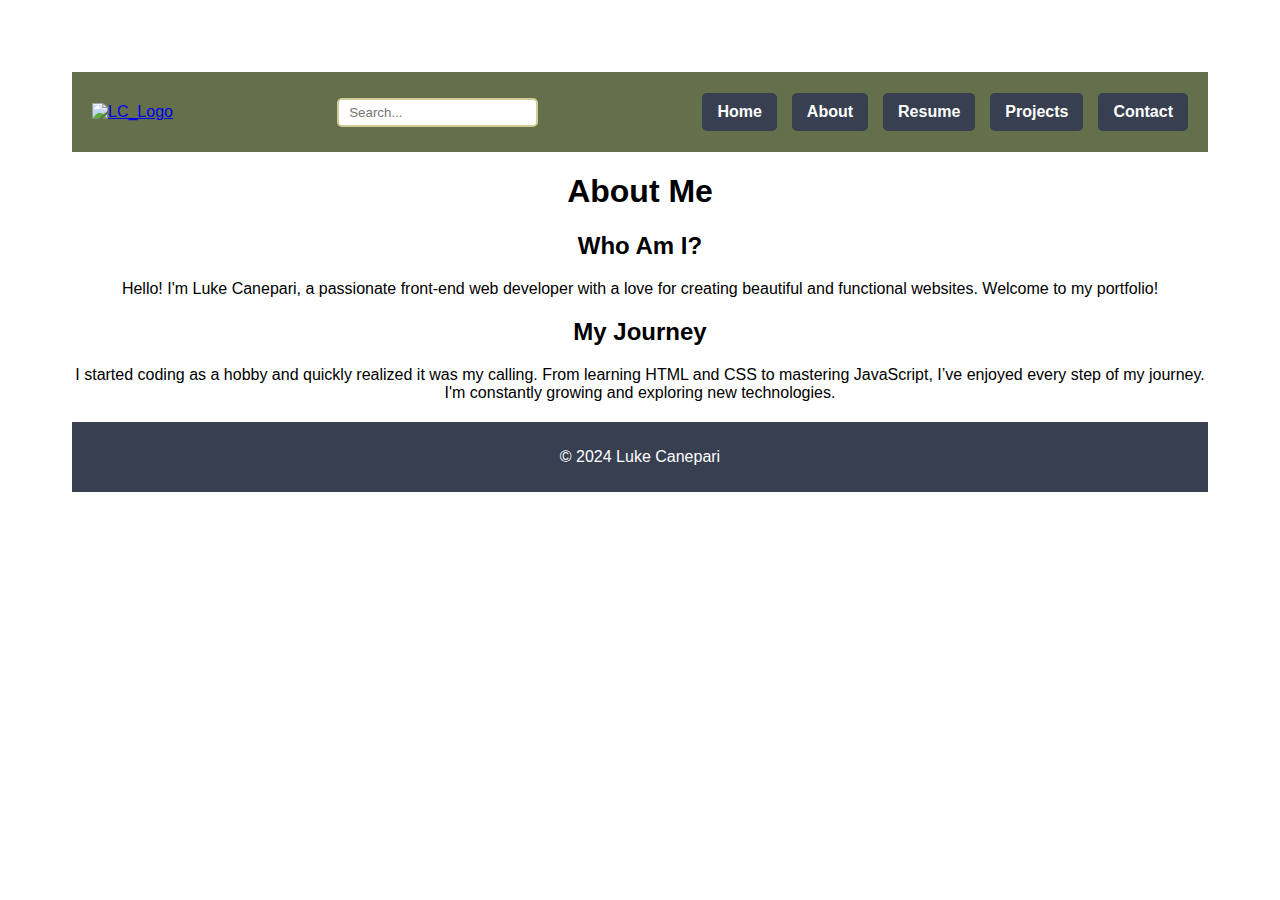
==== about.html @ 01ff7e08 "Added js file for about page with array that fills in content for about page" ====
<!DOCTYPE html>
<html lang="en">
<head>
    <meta charset="UTF-8">
    <meta name="viewport" content="width=device-width, initial-scale=1.0">
    <title>About Me - Luke Canepari's Portfolio</title>
    <link rel="stylesheet" href="css/styles.css">
</head>
<body>
    <nav class="navbar">
        <div class="logo">
            <a href="index.html">
                <img src="images/lc_logo.jpg" alt="LC_Logo" class="lc_logo" />
            </a>
        </div>
        <div class="search-bar">
            <input type="text" placeholder="Search..." />
        </div>
        <div class="nav-links">
            <a href="index.html">Home</a>
            <a href="about.html">About</a>
            <a href="resume.html">Resume</a>
            <a href="projects.html">Projects</a>
            <a href="contact.html">Contact</a>
        </div>
    </nav>

    <header>
        <h1>About Me</h1>
    </header>

    <main>
        <!-- First Section: Brief Introduction -->
        <div class="intro">
            <h2 id="who-am-i-heading"></h2>
            <p id="who-am-i-content"></p>
        </div>

        <!-- Second Section: Additional Information -->
        <div class="details">
            <h2 id="my-journey-heading"></h2>
            <p id="my-journey-content"></p>
        </div>
    </main>

    <footer>
        <p>&copy; 2024 Luke Canepari</p>
    </footer>

    <script src="js/about.js"></script>
</body>
</html>
---- css/styles.css ----
/* General Styles */  
  
body {  
    font-family: Helvetica, sans-serif;  
    padding: 5%;  
    text-align: center;  
    font-size: 50;  
 }  
   
/* General Navbar Styles */
.navbar {
    display: flex;
    align-items: center;
    justify-content: space-between;
    background-color: #646F4B; /* Navbar background color */
    padding: 10px 20px; /* Add spacing */
    height: 60px;
    position: sticky;
    top: 0;
    z-index: 1000;
}

/* Logo Styles */
.logo img {
    height: 50px; /* Adjust size as needed */
    width: auto; /* Maintain aspect ratio */
}


/* Search Bar Styles */
.search-bar input {
    padding: 5px 10px;
    border: 2px solid #D0CD94;
    border-radius: 5px;
    outline: none;
}

/* Navbar Links Container */
.nav-links {
    display: flex;
    gap: 15px; /* Space between buttons */
}

/* Navbar Link Styles */
.nav-links a {
    text-decoration: none;
    color: white;
    background-color: #373F51;
    padding: 10px 15px;
    border-radius: 5px;
    font-size: 16px;
    font-weight: bold;
    transition: background-color 0.3s, color 0.3s;
}

/* Link Hover Effect */
.nav-links a:hover {
    background-color: #D0CD94; /* Hover background */
    color: #373F51; /* Hover text color */
}

/* Responsive Design */
@media (max-width: 768px) {
    .navbar {
        flex-wrap: wrap; /* Allow wrapping on smaller screens */
    }

    .nav-links {
        justify-content: center;
        flex-wrap: wrap; /* Stack links on smaller screens */
    }

    .search-bar {
        margin: 10px 0; /* Adjust spacing for smaller screens */
    }

    .grid-container {
      grid-template-areas: 
          "main"
          "left"
          "right";
      grid-template-columns: 1fr;
  }
}

/* General styles for the grid */
.grid-container {
    display: grid;
    grid-template-areas: 
        "left main right";
    grid-template-columns: 1fr 2fr 1fr; /* Left, Center (Main Content), Right */
    gap: 20px;
    padding: 20px;
    max-width: 1200px;
    margin: auto; /* Center the grid */
}

/* Grid items */
.grid-item {
    background-color: #f5f5f5; /* Light background for contrast */
    border: 1px solid #ddd; /* Subtle border */
    border-radius: 8px; /* Rounded corners */
    padding: 20px;
    box-shadow: 0 2px 5px rgba(0, 0, 0, 0.1);
}

.left-box {
   grid-area: left;
}

.main-content {
   grid-area: main;
}

.right-box {
   grid-area: right;
}

/* Specific grid items */
.left-box, .right-box {
    background-color: #e8e8e8; /* Slightly darker for side boxes */
}

.main-content {
    text-align: center;
}

/* Gallery Styles */
.gallery {
    display: flex;
    justify-content: center;
    gap: 10px;
    margin-top: 20px;
}

.gallery img {
    width: 100px;
    height: auto;
    border-radius: 5px;
    box-shadow: 0 2px 5px rgba(0, 0, 0, 0.1);
    transition: transform 0.3s;
}

.gallery img:hover {
    transform: scale(1.1);
}
   
/* Slideshow Styles */  
  
#slideshow {  
   position: relative; /* for navigation buttons positioning */  
   margin: 0 auto;  
   width: 80%; /* responsive width */  
   padding: 0 40px; /* Add padding to make room for navigation buttons */  
}  
  
.slide {  
   display: none; /* Hide all slides by default */  
   width: 100%; /* Take full width */  
   height: auto; /* Dynamic height based on content */  
   flex-direction: column;  
   align-items: center;  
   padding: 20px;  
   box-sizing: border-box;  
}  
  
.slide.active {  
   display: block; /* Show only the active slide */  
}  
  
.slide img {  
   width: 100%;  
   height: auto; /* Maintain aspect ratio */  
   margin-bottom: 20px;  
}  
  
.nav-btn {  
   position: absolute;  
   top: 50%;  
   transform: translateY(-50%);  
   background-color: #fff;  
   border: none;  
   padding: 10px 15px;  
   font-size: 18px;  
   cursor: pointer;  
   z-index: 1; /* Add z-index to make buttons visible */  
}  
  
.prev-btn {  
   left: 0; /* Adjust position */  
}  
  
.next-btn {  
   right: 0; /* Adjust position */  
}

/* Enhanced Interactive Effects */  
  
/* Glowing Text Effect */  
@keyframes textGlow {  
    0%, 100% { text-shadow: 0 0 10px rgba(74, 158, 255, 0.5); }  
    50% { text-shadow: 0 0 20px rgba(74, 158, 255, 0.8); }  
 }  
   
 /* Scanner Line Effect */  
 @keyframes scanline {  
    0% { transform: translateY(-100%); }  
    100% { transform: translateY(100%); }  
 }  
   
 /* Data Stream Effect */  
 @keyframes dataStream {  
    0% { background-position: 0% 0%; }  
    100% { background-position: 0% 100%; }  
 }  
   
 /* Holographic Flicker */  
 @keyframes holoFlicker {  
    0%, 100% { opacity: 1; }  
    50% { opacity: 0.97; }  
    25%, 75% { opacity: 0.95; }  
 }  
   
 /* Enhanced Manual Container */  
 .game-manual {  
    /* Previous styles remain */  
    position: relative;  
    overflow: hidden;  
 }  
   
 .game-manual::before {  
    content: '';  
    position: absolute;  
    top: 0;  
    left: 0;  
    right: 0;  
    height: 100%;  
    background: linear-gradient(transparent, rgba(74, 158, 255, 0.1));  
    pointer-events: none;  
    animation: scanline 8s linear infinite;  
    opacity: 0.5;  
 }  
   
 /* Enhanced Header */  
 .manual-header h1 {  
    /* Previous styles remain */  
    animation: textGlow 3s ease-in-out infinite;  
    position: relative;  
 }  
   
 .manual-header h1::before {  
    content: attr(data-text);  
    position: absolute;  
    left: -2px;  
    text-shadow: 2px 0 #ff0000;  
    background: transparent;  
    overflow: hidden;  
    animation: holoFlicker 3s infinite;  
 }  
   
 /* Interactive Sections */  
 section {  
    /* Previous styles remain */  
    position: relative;  
    overflow: hidden;  
 }  
   
 section::after {  
    content: '';  
    position: absolute;  
    top: 0;  
    left: 0;  
    width: 100%;  
    height: 100%;  
    background: linear-gradient(  
       45deg,  
       transparent 0%,  
       rgba(74, 158, 255, 0.1) 50%,  
       transparent 100%  
    );  
    transform: translateX(-100%);  
    transition: transform 0.6s ease;  
 }  
   
 section:hover::after {  
    transform: translateX(100%);  
 }  
   
 /* Enhanced Crew Members */  
 .crew-member {  
    /* Previous styles remain */  
    position: relative;  
    cursor: pointer;  
 }  
   
 .crew-member::before {  
    content: '';  
    position: absolute;  
    top: -2px;  
    left: -2px;  
    right: -2px;  
    bottom: -2px;  
    background: linear-gradient(45deg, #4a9eff, transparent);  
    z-index: -1;  
    opacity: 0;  
    transition: opacity 0.3s ease;  
    border-radius: 10px;  
 }  
   
 .crew-member:hover::before {  
    opacity: 1;  
 }  
   
 /* AI Section Special Effects */  
 .crew-member.ai {  
    /* Previous styles remain */  
    background: rgba(255, 0, 0, 0.05);  
    position: relative;  
 }  
   
 .crew-member.ai::after {  
    content: '';  
    position: absolute;  
    top: 0;  
    left: 0;  
    width: 100%;  
    height: 100%;  
    background: repeating-linear-gradient(  
       0deg,  
       transparent,  
       transparent 2px,  
       rgba(255, 0, 0, 0.1) 3px,  
       rgba(255, 0, 0, 0.1) 3px  
    );  
    pointer-events: none;  
    animation: dataStream 20s linear infinite;  
 }  
   
 /* Feature Items Enhancement */  
 .feature-item {  
    /* Previous styles remain */  
    position: relative;  
    transition: all 0.3s ease;  
 }  
   
 .feature-item:hover {  
    transform: translateY(-5px) scale(1.02);  
    box-shadow: 0 10px 20px rgba(74, 158, 255, 0.2);  
 }  
   
 /* Interactive Tips */  
 .tip {  
    /* Previous styles remain */  
    position: relative;  
    overflow: hidden;  
 }  
   
 .tip::before {  
    content: '>';  
    position: absolute;  
    left: -20px;  
    color: #4a9eff;  
    transition: transform 0.3s ease;  
 }  
   
 .tip:hover::before {  
    transform: translateX(25px);  
 }  
   
 /* Enhanced Text Selection */  
 ::selection {  
    background: rgba(74, 158, 255, 0.3);  
    color: #fff;  
    text-shadow: 0 0 8px rgba(74, 158, 255, 0.8);  
 }  
   
 /* Interactive Images */  
 .ship-image {  
    position: relative;  
    overflow: hidden;  
    border-radius: 8px;  
 }  
   
 .ship-image::after {  
    content: '';  
    position: absolute;  
    top: 0;  
    left: 0;  
    width: 100%;  
    height: 100%;  
    background: linear-gradient(  
       45deg,  
       transparent,  
       rgba(74, 158, 255, 0.2),  
       transparent  
    );  
    transform: translateX(-100%);  
    transition: transform 0.6s ease;  
 }  
   
 .ship-image:hover::after {  
    transform: translateX(100%);  
 }  
   
 /* Footer Enhancement */  
 .manual-footer {  
    /* Previous styles remain */  
    position: relative;  
 }  
   
 .manual-footer::before {  
    content: '';  
    position: absolute;  
    top: 0;  
    left: 25%;  
    width: 50%;  
    height: 1px;  
    background: linear-gradient(  
       90deg,  
       transparent,  
       #4a9eff,  
       transparent  
    );  
 }  
   
 /* Loading State */  
 .loading {  
    position: relative;  
 }  
   
 .loading::after {  
    content: '';  
    position: absolute;  
    top: 0;  
    left: 0;  
    width: 100%;  
    height: 2px;  
    background: #4a9eff;  
    animation: loading 2s ease-in-out infinite;  
 }  
   
 @keyframes loading {  
    0% { width: 0; left: 0; }  
    50% { width: 100%; left: 0; }  
    100% { width: 0; left: 100%; }  
 }  
   
 /* Hover Cards */  
 .feature-card {  
    transform-style: preserve-3d;  
    transition: transform 0.5s ease;  
 }  
   
 .feature-card:hover {  
    transform: rotateX(10deg) rotateY(10deg);  
 }  
   
 /* Interactive Links */  
 .manual-link {  
    position: relative;  
    color: #4a9eff;  
    text-decoration: none;  
    transition: all 0.3s ease;  
 }  
   
 .manual-link::after {  
    content: '';  
    position: absolute;  
    bottom: -2px;  
    left: 0;  
    width: 100%;  
    height: 1px;  
    background: #4a9eff;  
    transform: scaleX(0);  
    transition: transform 0.3s ease;  
 }  
   
 .manual-link:hover::after {  
    transform: scaleX(1);  
 }
 
 
 /* Short Story Container */  
.short-story {  
    max-width: 800px;  
    margin: 0 auto;  
    padding: 40px;  
    font-family: "Times New Roman", Times, serif;  
    line-height: 1.6;  
    color: #333;  
    background-color: rgba(255, 255, 255, 0.95);  
    border-radius: 8px;  
    transition: all 0.3s ease;  
 }  
   
 /* Hover effect for the entire story container */  
 .short-story:hover {  
    box-shadow: 0 5px 15px rgba(0,0,0,0.1);  
    transform: translateY(-2px);  
 }  
   
 /* Epigraph (Quote at the beginning) Styles */  
 .epigraph {  
    margin: 40px 0;  
    padding: 20px;  
    font-style: italic;  
    text-align: center;  
    color: #646F4B; /* Using your theme color */  
 }  
   
 .epigraph p {  
    margin-bottom: 10px;  
    line-height: 1.8;  
 }  
   
 .epigraph cite {  
    display: block;  
    margin-top: 10px;  
    font-size: 0.9em;  
 }  
   
 /* Story Title Styles */  
 .story-title {  
    text-align: center;  
    font-size: 28px;  
    margin: 40px 0;  
    font-weight: bold;  
    color: #373F51; /* Using your theme color */  
    transition: all 0.3s ease;  
 }  
   
 .story-title:hover {  
    color: #646F4B;  
    transform: scale(1.02);  
 }  
   
 /* Story Content Styles */  
 .story-content {  
    margin-top: 30px;  
 }  
   
 .story-content p {  
    margin-bottom: 20px;  
    text-indent: 2em; /* Creates paragraph indentation */  
    text-align: justify;  
    transition: all 0.3s ease;  
 }  
   
 /* Special styling for single-line paragraphs (like dialogue) */  
 .story-content p:only-child,  
 .story-content p:empty {  
    text-indent: 0;  
    text-align: left;  
 }  
   
 /* Hover effect for paragraphs */  
 .story-content p:hover {  
    color: #000;  
    background-color: rgba(100, 111, 75, 0.05);  
    padding: 5px;  
    border-radius: 4px;  
 }  

 /* Base Styles */  
.chapter-content {  
    max-width: 800px;  
    margin: 0 auto;  
    padding: 2rem;  
    background: #1a1a1a;  
    color: #e0e0e0;  
    font-family: 'Crimson Text', serif;  
    line-height: 1.8;  
    position: relative;  
 }  
   
 /* Chapter Header */  
 .chapter-header {  
    text-align: center;  
    margin-bottom: 4rem;  
    position: relative;  
 }  
   
 .chapter-header h1 {  
    font-size: 3rem;  
    color: #d4af37;  
    text-transform: uppercase;  
    letter-spacing: 0.2em;  
    margin-bottom: 1rem;  
    text-shadow: 0 0 10px rgba(212, 175, 55, 0.3);  
 }  
   
 .chapter-decoration {  
    height: 2px;  
    background: linear-gradient(90deg,  
       transparent,  
       #d4af37,  
       transparent  
    );  
    width: 50%;  
    margin: 0 auto;  
 }  
   
 /* Scene Styling */  
 .scene {  
    margin: 2rem 0;  
    padding: 1.5rem;  
    border-left: 3px solid transparent;  
    transition: all 0.3s ease;  
 }  
   
 /* Enhanced Scene Types */  
 .tension {  
    border-left-color: #ff4444;  
    background: linear-gradient(90deg,  
       rgba(255, 68, 68, 0.1),  
       transparent  
    );  
 }  
   
 .chase {  
    border-left-color: #ff8c00;  
    background: linear-gradient(90deg,  
       rgba(255, 140, 0, 0.1),  
       transparent  
    );  
 }  
   
 .horror-sequence {  
    border-left-color: #800000;  
    background: linear-gradient(90deg,  
       rgba(128, 0, 0, 0.1),  
       transparent  
    );  
    padding: 2rem;  
    margin: 2rem 0;  
 }  
   
 /* Dialogue Styling */  
 .dialogue-sequence {  
    margin: 1.5rem 0;  
    padding-left: 2rem;  
 }  
   
 .radio-message {  
    color: #7fff00;  
    font-family: 'Courier New', monospace;  
    padding: 0.5rem;  
    background: rgba(0, 255, 0, 0.05);  
    border-left: 3px solid #7fff00;  
    margin: 1rem 0;  
 }  
   
 .monster-dialogue {  
    color: #ff4444;  
    font-style: italic;  
    font-family: 'Crimson Text', serif;  
    padding: 1rem;  
    background: rgba(255, 0, 0, 0.05);  
    border-left: 3px solid #ff4444;  
    margin: 1rem 0;  
    text-shadow: 0 0 5px rgba(255, 0, 0, 0.3);  
 }  
   
 /* Action Sequences */  
 .action-sequence {  
    padding: 1.5rem;  
    border-left: 3px solid #ffd700;  
    background: linear-gradient(90deg,  
       rgba(255, 215, 0, 0.1),  
       transparent  
    );  
    margin: 2rem 0;  
 }  
   
 /* Combat Scenes */  
 .combat {  
    border-left: 5px solid #ff4444;  
    padding: 2rem;  
    background: linear-gradient(90deg,  
       rgba(255, 68, 68, 0.15),  
       transparent  
    );  
    margin: 2.5rem 0;  
 }  
   
 /* Emotional Moments */  
 .reflection {  
    font-style: italic;  
    color: #b0c4de;  
    padding: 2rem;  
    background: rgba(176, 196, 222, 0.05);  
    border-left: 3px solid #b0c4de;  
    margin: 2rem 0;  
 }  
   
 /* Technical Details */  
 .technical-detail {  
    font-family: 'Courier New', monospace;  
    color: #00ff00;  
    padding: 1.5rem;  
    background: rgba(0, 255, 0, 0.05);  
    border-left: 3px solid #00ff00;  
    margin: 1.5rem 0;  
 }  
   
 /* Monster Descriptions */  
 .creature-description {  
    color: #ff6b6b;  
    padding: 1.5rem;  
    background: rgba(255, 107, 107, 0.05);  
    border-left: 3px solid #ff6b6b;  
    margin: 1.5rem 0;  
 }  
   
 /* Climactic Moments */  
 .climax {  
    border-left: 5px solid #ff0000;  
    padding: 2rem;  
    background: linear-gradient(90deg,  
       rgba(255, 0, 0, 0.2),  
       transparent  
    );  
    margin: 3rem 0;  
    font-size: 1.1em;  
 }  
   
 /* Inner Thoughts */  
 .inner-thought {  
    font-style: italic;  
    color: #b0c4de;  
    padding-left: 1rem;  
    border-left: 2px solid #b0c4de;  
 }  
   
 /* Special Effects */  
 .scene.night {  
    background: linear-gradient(90deg,  
       rgba(0, 0, 50, 0.2),  
       transparent  
    );  
    color: #b0c4de;  
 }  
   
 .scene.final-horror {  
    background: linear-gradient(90deg,  
       rgba(128, 0, 0, 0.2),  
       transparent  
    );  
    padding: 2rem;  
    border-left: 5px solid #800000;  
 }  
   
 /* Animation Effects */  
 @keyframes pulse {  
    0% { opacity: 1; }  
    50% { opacity: 0.7; }  
    100% { opacity: 1; }  
 }  
   
 .creature-speech {  
    animation: pulse 2s infinite;  
    color: #ff4444;  
    font-style: italic;  
    margin: 1rem 0;  
 }  
   
 /* Enhanced Typography */  
 .final-thought {  
    font-size: 1.2em;  
    color: #ff6b6b;  
    text-align: center;  
    font-style: italic;  
    margin: 2rem 0;  
 }  
   
 /* Scene Transitions */  
 .scene {  
    position: relative;  
    overflow: hidden;  
 }  
   
 .scene::after {  
    content: '';  
    position: absolute;  
    top: 0;  
    left: 0;  
    width: 100%;  
    height: 100%;  
    background: linear-gradient(90deg,  
       transparent,  
       rgba(255, 255, 255, 0.1),  
       transparent  
    );  
    transform: translateX(-100%);  
    transition: transform 0.5s ease;  
 }  
   
 .scene:hover::after {  
    transform: translateX(100%);  
 }  
   
 /* Responsive Design */  
 @media (max-width: 768px) {  
    .chapter-content {  
       padding: 1rem;  
    }  
   
    .chapter-header h1 {  
       font-size: 2rem;  
    }  
   
    .scene {  
       padding: 1rem;  
    }  
 }  
   
 /* Print Styles */  
 @media print {  
    .chapter-content {  
       background: white;  
       color: black;  
    }  
   
    .scene::after {  
       display: none;  
    }  
 }
 
   
 /* Responsive Design */  
 @media screen and (max-width: 768px) {  
    .short-story {  
       padding: 20px;  
       margin: 10px;  
       font-size: 16px;  
    }  
   
    .story-title {  
       font-size: 24px;  
    }  
   
    .epigraph {  
       margin: 20px 0;  
       padding: 10px;  
    }  
   
    .story-content p {  
       text-indent: 1.5em;  
    }  
 }  
   
 @media screen and (max-width: 480px) {  
    .short-story {  
       padding: 15px;  
       margin: 5px;  
       font-size: 14px;  
    }  
   
    .story-title {  
       font-size: 20px;  
    }  
   
    .epigraph {  
       margin: 15px 0;  
       padding: 8px;  
    }  
   
    .story-content p {  
       text-indent: 1em;  
    }  
 }  
   
 /* Print Styles */  
 @media print {  
    .short-story {  
       max-width: 100%;  
       padding: 0;  
       box-shadow: none;  
       background: none;  
    }  
   
    .story-content p {  
       page-break-inside: avoid;  
    }  
 }
 
 /* Resume Styles */  
#resume {  
    max-width: 1000px;  
    margin: 0 auto;  
    padding: 40px;  
    background-color: #fff;  
    box-shadow: 0 0 20px rgba(0,0,0,0.1);  
    border-radius: 8px;  
    transition: all 0.3s ease;  
 }  
   
 #resume:hover {  
    box-shadow: 0 0 30px rgba(100, 111, 75, 0.2);  
    transform: translateY(-5px);  
 }  
   
 /* Resume Header */  
 .resume-header {  
    text-align: center;  
    margin-bottom: 40px;  
    padding-bottom: 20px;  
    border-bottom: 2px solid #646F4B;  
 }  
   
 .resume-header h2 {  
    font-size: 2.5em;  
    color: #373F51;  
    margin-bottom: 15px;  
    transition: all 0.3s ease;  
 }  
   
 .resume-header h2:hover {  
    color: #646F4B;  
    transform: scale(1.02);  
 }  
   
 .contact-info {  
    color: #666;  
    line-height: 1.6;  
 }  
   
 .contact-info a {  
    color: #646F4B;  
    text-decoration: none;  
    transition: all 0.3s ease;  
 }  
   
 .contact-info a:hover {  
    color: #373F51;  
    text-decoration: underline;  
 }  
   
 /* Section Styles */  
 #resume h3 {  
    color: #373F51;  
    font-size: 1.8em;  
    margin: 30px 0 20px;  
    padding-bottom: 10px;  
    border-bottom: 1px solid #ddd;  
    transition: all 0.3s ease;  
 }  
   
 #resume h3:hover {  
    color: #646F4B;  
    border-bottom-color: #646F4B;  
    padding-left: 10px;  
 }  
   
 /* Education Section */  
 .education-item {  
    margin-bottom: 30px;  
    padding: 20px;  
    border-radius: 8px;  
    transition: all 0.3s ease;  
 }  
   
 .education-item:hover {  
    background-color: rgba(100, 111, 75, 0.05);  
 }  
   
 .education-item h4 {  
    color: #373F51;  
    font-size: 1.4em;  
    margin-bottom: 10px;  
 }  
   
 .education-item .degree,  
 .education-item .minor {  
    color: #646F4B;  
    font-weight: 500;  
    margin: 5px 0;  
 }  
   
 .education-item .location,  
 .education-item .graduation {  
    color: #666;  
    font-style: italic;  
 }  
   
 /* Experience Section */  
 .experience-item {  
    margin-bottom: 30px;  
    padding: 20px;  
    border-radius: 8px;  
    transition: all 0.3s ease;  
 }  
   
 .experience-item:hover {  
    background-color: rgba(100, 111, 75, 0.05);  
    transform: translateX(10px);  
 }  
   
 .experience-item h4 {  
    color: #373F51;  
    font-size: 1.3em;  
    margin-bottom: 10px;  
 }  
   
 .job-info {  
    color: #646F4B;  
    font-style: italic;  
    margin-bottom: 15px;  
 }  
   
 /* List Styles */  
 #resume ul {  
    list-style-type: none;  
    padding-left: 20px;  
 }  
   
 #resume ul li {  
    margin-bottom: 10px;  
    position: relative;  
    padding-left: 20px;  
    line-height: 1.6;  
    transition: all 0.3s ease;  
 }  
   
 #resume ul li::before {  
    content: "•";  
    color: #646F4B;  
    position: absolute;  
    left: 0;  
    transition: all 0.3s ease;  
 }  
   
 #resume ul li:hover {  
    color: #373F51;  
    transform: translateX(5px);  
 }  
   
 #resume ul li:hover::before {  
    color: #373F51;  
    transform: scale(1.2);  
 }  
   
 /* Skills & Projects Section */  
 #skills-projects ul {  
    display: grid;  
    grid-template-columns: repeat(auto-fit, minmax(250px, 1fr));  
    gap: 15px;  
    padding: 20px;  
 }  
   
 #skills-projects ul li {  
    background-color: rgba(100, 111, 75, 0.05);  
    padding: 15px;  
    border-radius: 6px;  
    transition: all 0.3s ease;  
 }  
   
 #skills-projects ul li:hover {  
    background-color: rgba(100, 111, 75, 0.1);  
    transform: translateY(-3px);  
    box-shadow: 0 3px 10px rgba(0,0,0,0.1);  
 }  
   
 /* Responsive Design */  
 @media screen and (max-width: 768px) {  
    #resume {  
       padding: 20px;  
    }  
   
    .resume-header h2 {  
       font-size: 2em;  
    }  
   
    #skills-projects ul {  
       grid-template-columns: 1fr;  
    }  
   
    .experience-item,  
    .education-item {  
       padding: 15px;  
    }  
 }  
   
 @media screen and (max-width: 480px) {  
    #resume {  
       padding: 15px;  
    }  
   
    .resume-header h2 {  
       font-size: 1.8em;  
    }  
   
    #resume h3 {  
       font-size: 1.5em;  
    }  
   
    .experience-item h4,  
    .education-item h4 {  
       font-size: 1.2em;  
    }  
 }  
   
 /* Print Styles */  
 @media print {  
    #resume {  
       box-shadow: none;  
       padding: 0;  
    }  
   
    .experience-item:hover,  
    .education-item:hover,  
    #skills-projects ul li:hover {  
       transform: none;  
       background-color: transparent;  
       box-shadow: none;  
    }  
   
    #resume ul li::before {  
       color: #000;  
    }  
 }
 
   
 /* Footer Styles */  
   
 footer {  
    text-align: center;  
    background-color: #373F51;  
    color: white;  
    padding: 10px 0;  
    margin-top: 20px;  
 }  
   
 /* Responsive Design */  
   
 @media screen and (max-width: 768px) {  
    .navbar {  
       flex-wrap: wrap; /* Allow wrapping on smaller screens */  
    }  
   
    .nav-links {  
       justify-content: center;  
       flex-wrap: wrap; /* Stack links on smaller screens */  
    }  
   
    .search-bar {  
       margin: 10px 0; /* Adjust spacing for smaller screens */  
    }  
   
    #slideshow {  
       width: 90%;  
    }  
   
    .nav-btn {  
       padding: 5px 10px;  
       font-size: 14px;  
    }  
   
    .prev-btn {  
       left: -20px;  
    }  
   
    .next-btn {  
       right: -20px;  
    }  
 }  
   
 @media (max-width: 480px) {  
    .navbar {  
       width: 100%;  
    }  
   
    .nav-links {  
       flex-direction: column;  
    }  
   
    .search-bar {  
       margin: 5px 0;  
    }  
   
    #slideshow {  
       width: 100%;  
    }  
   
    .nav-btn {  
       padding: 2px 5px;  
       font-size: 12px;  
    }  
   
    .prev-btn {  
       left: -15px;  
    }  
   
    .next-btn {  
       right: -15px;  
    }  
 }
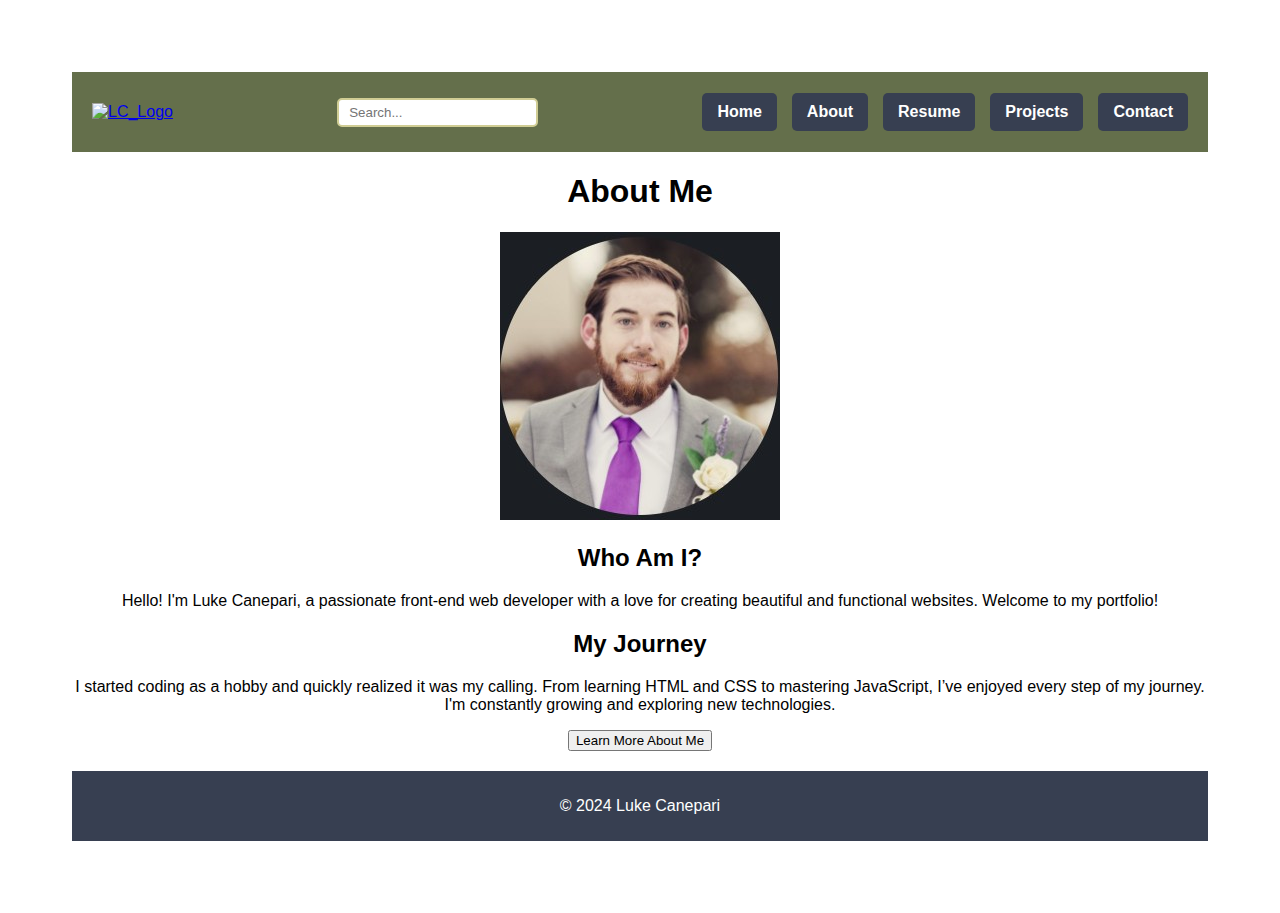
==== commit 06653d9d: "Added images to the site" ====
--- a/about.html
+++ b/about.html
@@ -29,6 +29,8 @@
         <h1>About Me</h1>
     </header>
 
+    <img src="images/me.jpg" alt="self">
+
     <main>
         <!-- First Section: Brief Introduction -->
         <div class="intro">
@@ -41,6 +43,18 @@
             <h2 id="my-journey-heading"></h2>
             <p id="my-journey-content"></p>
         </div>
+
+         <!-- Button to trigger modal -->
+         <button onclick="openModal()">Learn More About Me</button>
+
+         <!-- Modal Structure -->
+         <div id="modal" class="modal">
+             <div class="modal-content">
+                 <span class="close" onclick="closeModal()">&times;</span>
+                 <h2>More About Me</h2>
+                 <div id="modal-details"></div>
+             </div>
+         </div>
     </main>
 
     <footer>
--- a/css/styles.css
+++ b/css/styles.css
@@ -934,7 +934,47 @@
  .contact-info a:hover {  
     color: #373F51;  
     text-decoration: underline;  
- }  
+ }
+ 
+ /* General styles for the social links section */
+#social-media {
+   text-align: center;
+   margin: 20px;
+}
+
+.social-link {
+   margin-bottom: 30px;
+   display: block; /* Stack the social link items vertically */
+   text-align: center;
+}
+
+/* Styling for the logos to adjust size */
+.social-link img {
+   width: 40px; /* Adjust this to your preference */
+   height: auto; /* Maintain aspect ratio */
+   margin-top: 10px; /* Adds space between the text and the logo */
+}
+
+/* Link styling */
+.social-link a {
+   display: inline-block;
+   margin-top: 10px;
+   font-size: 16px;
+   text-decoration: none;
+   color: #0077b5; /* LinkedIn default color */
+}
+
+.social-link a:hover {
+   color: #005a8c; /* Darker LinkedIn color on hover */
+}
+
+/* Optional: Add styling for the GitHub link to differentiate it */
+.social-link img[src*="github"] {
+   width: 40px; /* Same size as LinkedIn logo */
+   height: auto;
+}
+
+
    
  /* Section Styles */  
  #resume h3 {  
@@ -1119,6 +1159,47 @@
        color: #000;  
     }  
  }
+
+/* ABOUT ME */
+
+ /* Modal Styles */
+.modal {
+   display: none; /* Hidden by default */
+   position: fixed;
+   z-index: 1; /* Sit on top */
+   left: 0;
+   top: 0;
+   width: 100%;
+   height: 100%;
+   background-color: rgba(0, 0, 0, 0.4); /* Black background with transparency */
+}
+
+.modal-content {
+   background-color: white;
+   margin: 15% auto;
+   padding: 20px;
+   border: 1px solid #888;
+   width: 80%;
+   max-width: 600px;
+   border-radius: 10px;
+   box-shadow: 0 4px 8px rgba(0, 0, 0, 0.2);
+}
+
+.close {
+   color: #aaa;
+   font-size: 28px;
+   font-weight: bold;
+   position: absolute;
+   top: 10px;
+   right: 20px;
+}
+
+.close:hover,
+.close:focus {
+   color: black;
+   text-decoration: none;
+   cursor: pointer;
+}
  
    
  /* Footer Styles */  
